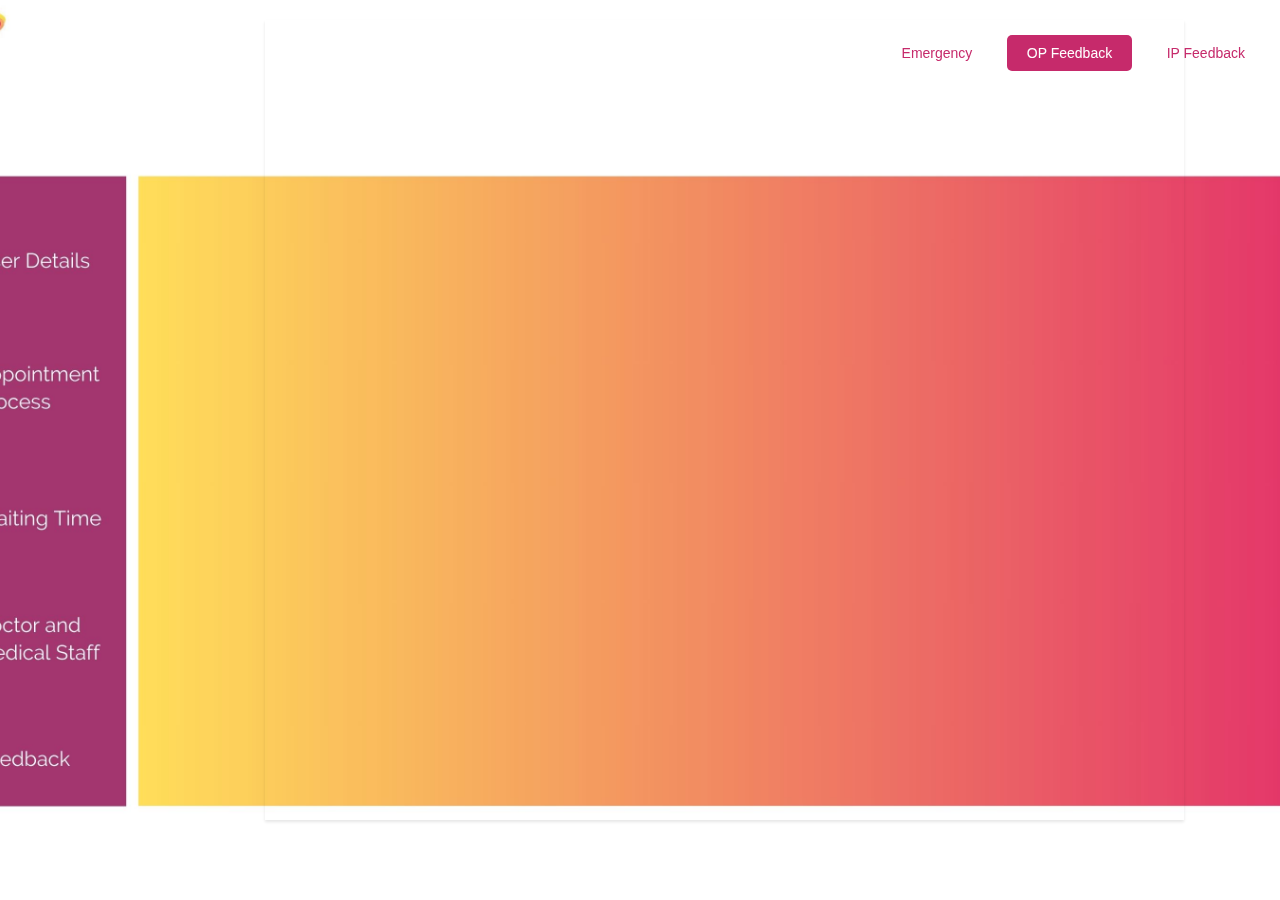
==== index.html @ d98927ca "Update index.html" ====
<!DOCTYPE html>
<html lang="en">
<head>
  <meta charset="UTF-8">
  <meta name="viewport" content="width=device-width, initial-scale=1.0">
  <link rel="stylesheet" href="styles.css">
</head>
<body>
  <div class="header">
    <div class="button-container">
      <button onclick="window.location.href='#emergency'">Emergency</button>
      <button class="selected" onclick="window.location.href='index.html'">OP Feedback</button>
      <button onclick="window.location.href='ip.html'">IP Feedback</button>
    </div>
    <div class="hamburger-menu" onclick="toggleMenu()">
      &#9776; <!-- Unicode character for hamburger icon -->
    </div>
    <div class="menu" id="menu">
      <a href="ip.html">IP Feedback</a>
      <a href="index.html">OP Feedback</a>
      <a href="#emergency">Emergency</a>
    </div>
  </div>
  <div class="form-container">
    <iframe src="https://docs.google.com/forms/d/e/1FAIpQLSf1iOkuk7VmkB-FxjUbXRLW5ra9KPJwIpSm-wuYe2x6oVSfug/viewform?usp=sf_link"></iframe>
  </div>
  <script src="script.js"></script>
</body>
</html>
---- styles.css ----
body {
  font-family: Arial, sans-serif;
  background-color: white;
  background-image: url('bkg.jpg');
  background-size: cover; /* Cover the whole page */
  background-repeat: no-repeat; /* Do not repeat the background image */
  background-position: center; /* Center the background image */
  margin: 0;
  padding: 0;
}

.header {
  text-align: center;
  margin-bottom: 20px;
  position: relative;
}

.header img {
  width: 100%;
  height: auto;
  max-width: none; /* Ensures the image is not restricted by a max width */
}

.button-container {
  position: absolute;
  top: 10px;
  right: 10px;
}

.button-container button {
  background-color: transparent; /* Transparent background */
  color: #c62a6b; /* Red text color */
  border: 2px #c62a6b; /* Red border */
  padding: 10px 20px;
  text-align: center;
  text-decoration: none;
  display: inline-block;
  font-size: 14px;
  margin: 5px;
  cursor: pointer;
  border-radius: 5px;
  transition: background-color 0.3s, color 0.3s;
}

.button-container button.selected {
  background-color: #c62a6b; /* Red background */
  color: white; /* White text */
}

.button-container button:hover {
  background-color: #c62a6b; /* Red background on hover */
  color: #f6c53e; /* Yellow text on hover */
}

.hamburger-menu {
  display: none;
  font-size: 30px;
  cursor: pointer;
  position: absolute;
  top: 10px;
  right: 10px;
}

.menu {
  display: none;
  flex-direction: column;
  position: absolute;
  top: 50px;
  right: 10px;
  background-color: #c62a6b;
  border: 2px #c62a6b;
  padding: 10px;
  z-index: 10;
}

.menu a {
  color: #c62a6b;
  text-decoration: none;
  padding: 10px;
  text-align: center;
  display: block;
}

.menu a:hover {
  background-color: #f6c53e;
  color: white;
}

@media (max-width: 600px) {
  .button-container {
    display: none;
  }
  .hamburger-menu {
    display: block;
  }
}

h1 {
  text-align: center;
  color: #333;
  margin: 20px 0;
}

.form-container {
  display: flex;
  justify-content: center;
  align-items: center;
  flex-direction: column;
  padding: 0 20px;
  padding-left: 5cm; /* Add left padding of 5 cm */
  margin-left: 2cm; /* Reduce size by 2 cm on the left */
  margin-right: 2cm; /* Reduce size by 2 cm on the right */
}

iframe {
  width: 100%;
  height: 800px;
  border: none;
  box-shadow: 0 2px 3px rgba(0,0,0,0.1);
}
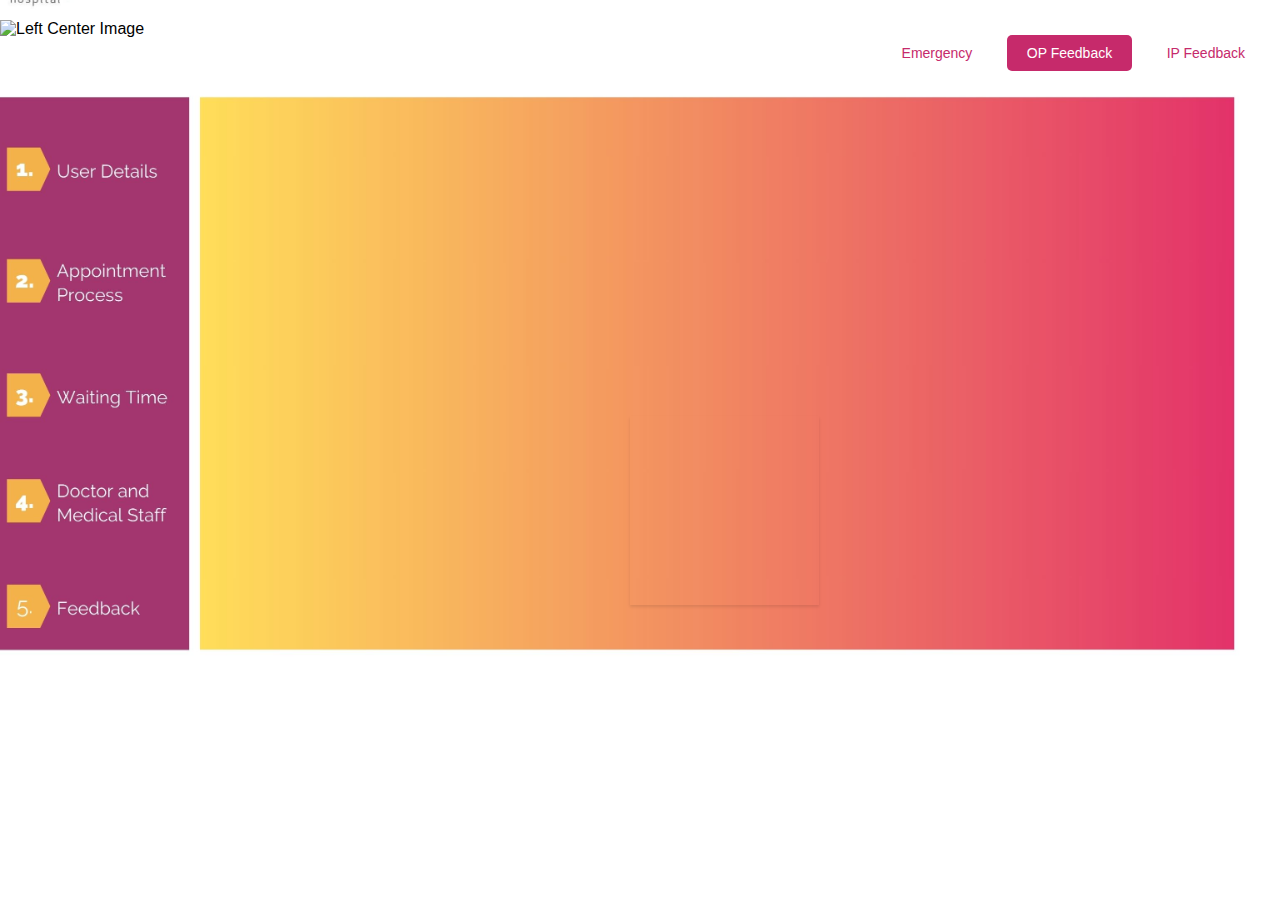
==== commit b1e3193a: "Update index.html" ====
--- a/index.html
+++ b/index.html
@@ -21,6 +21,8 @@
       <a href="#emergency">Emergency</a>
     </div>
   </div>
+    <div class="main-content">
+    <img src="bkg.png" alt="Left Center Image" class="left-center-image">
   <div class="form-container">
     <iframe src="https://docs.google.com/forms/d/e/1FAIpQLSf1iOkuk7VmkB-FxjUbXRLW5ra9KPJwIpSm-wuYe2x6oVSfug/viewform?usp=sf_link"></iframe>
   </div>
--- a/styles.css
+++ b/styles.css
@@ -108,13 +108,15 @@
   flex-direction: column;
   padding: 0 20px;
   padding-left: 5cm; /* Add left padding of 5 cm */
+  padding-top: 10cm; /* Add left padding of 5 cm */
+
   margin-left: 2cm; /* Reduce size by 2 cm on the left */
   margin-right: 2cm; /* Reduce size by 2 cm on the right */
 }
 
 iframe {
-  width: 100%;
-  height: 800px;
+  width: 5cm; /* Set width to 15 cm */
+  height: 5cm; /* Set height to 25 cm */
   border: none;
-  box-shadow: 0 2px 3px rgba(0,0,0,0.1);
+  box-shadow: 0 2px 3px rgba(0, 0, 0, 0.1);
 }
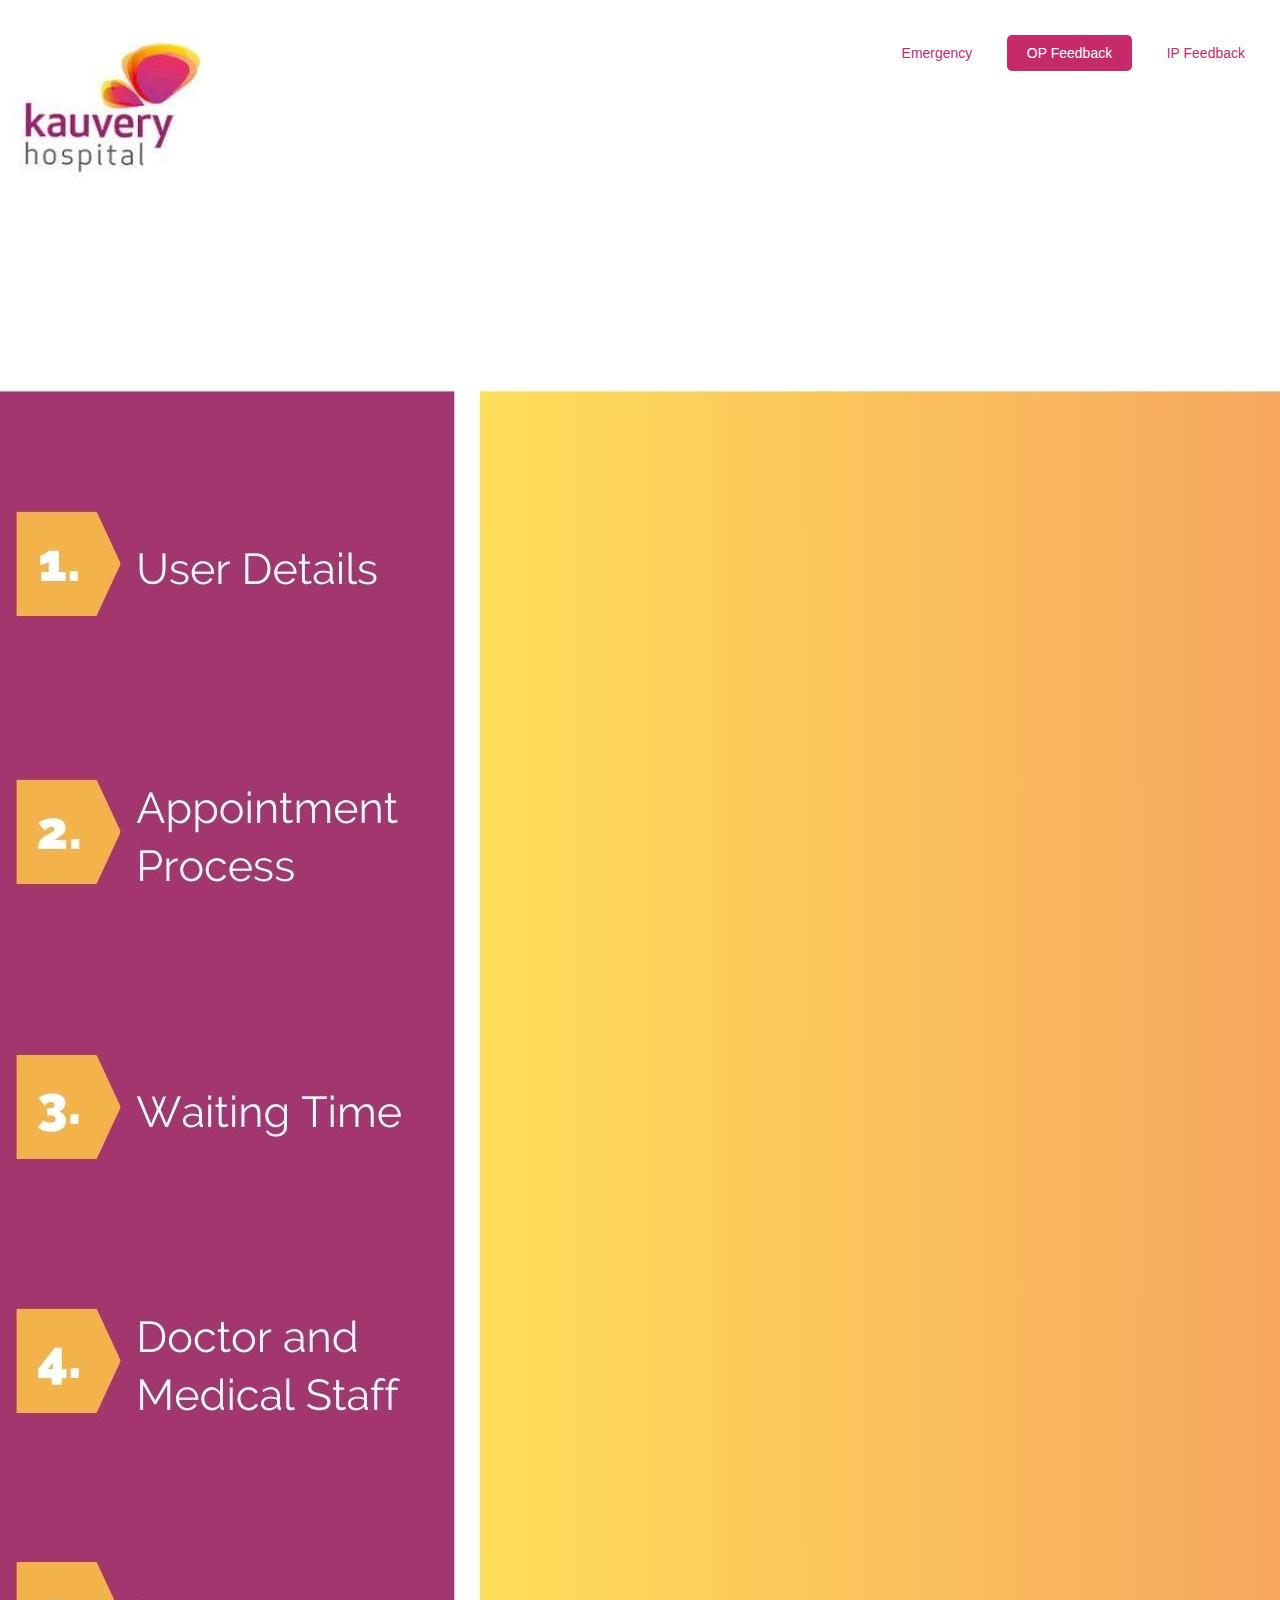
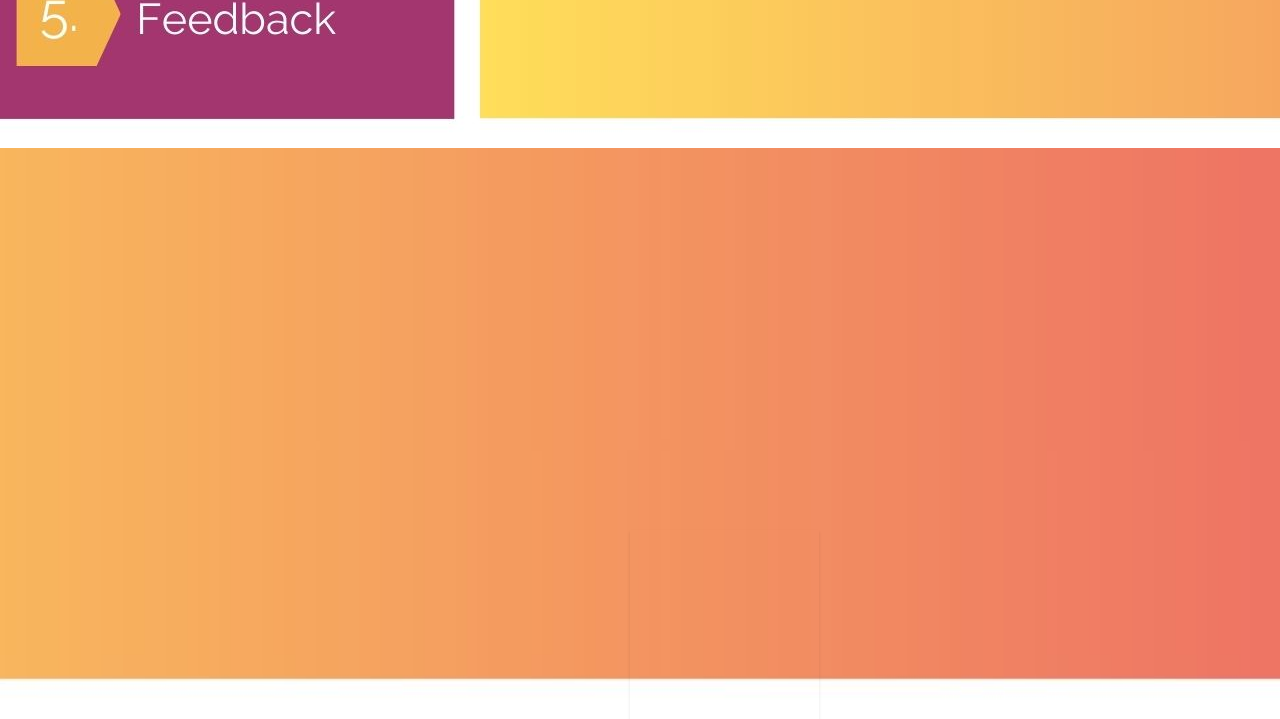
==== commit 00ae62d7: "Update index.html" ====
--- a/index.html
+++ b/index.html
@@ -22,7 +22,7 @@
     </div>
   </div>
     <div class="main-content">
-    <img src="bkg.png" alt="Left Center Image" class="left-center-image">
+    <img src="bkg.jpg" alt="Left Center Image" class="left-center-image">
   <div class="form-container">
     <iframe src="https://docs.google.com/forms/d/e/1FAIpQLSf1iOkuk7VmkB-FxjUbXRLW5ra9KPJwIpSm-wuYe2x6oVSfug/viewform?usp=sf_link"></iframe>
   </div>
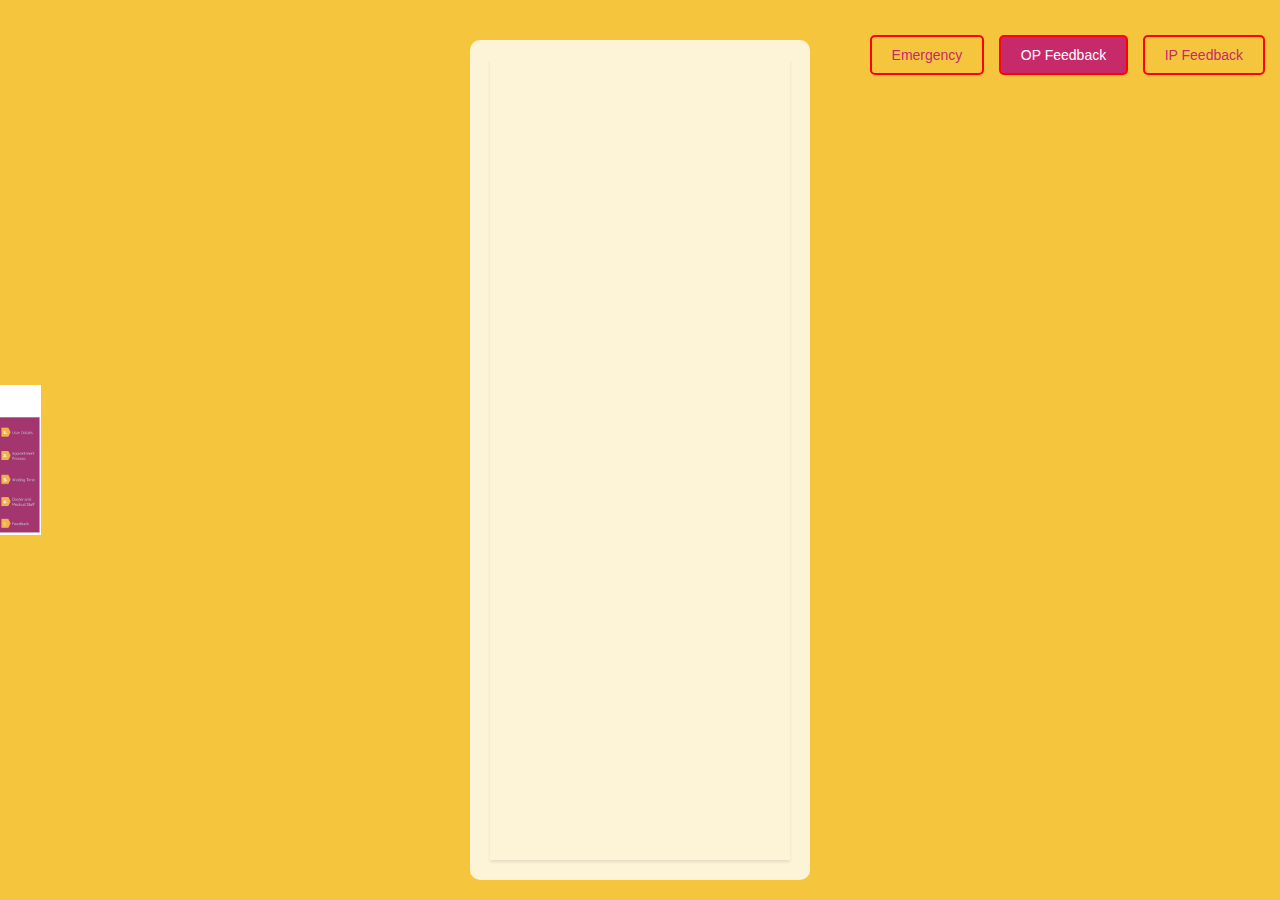
==== commit 1a77679e: "Update index.html" ====
--- a/index.html
+++ b/index.html
@@ -3,29 +3,32 @@
 <head>
   <meta charset="UTF-8">
   <meta name="viewport" content="width=device-width, initial-scale=1.0">
+  <meta name="description" content="Outpatient feedback system with emergency contacts and inpatient feedback options.">
   <link rel="stylesheet" href="styles.css">
+  <title>Feedback System</title>
 </head>
 <body>
-  <div class="header">
+  <header class="header">
     <div class="button-container">
       <button onclick="window.location.href='#emergency'">Emergency</button>
       <button class="selected" onclick="window.location.href='index.html'">OP Feedback</button>
       <button onclick="window.location.href='ip.html'">IP Feedback</button>
     </div>
-    <div class="hamburger-menu" onclick="toggleMenu()">
+    <div class="hamburger-menu" onclick="toggleMenu()" aria-label="Menu">
       &#9776; <!-- Unicode character for hamburger icon -->
     </div>
-    <div class="menu" id="menu">
+    <nav class="menu" id="menu">
       <a href="ip.html">IP Feedback</a>
       <a href="index.html">OP Feedback</a>
       <a href="#emergency">Emergency</a>
+    </nav>
+  </header>
+  <main class="main-content">
+    <img src="bkg.jpg" alt="Background Image" class="left-center-image">
+    <div class="form-container">
+      <iframe src="https://docs.google.com/forms/d/e/1FAIpQLSf1iOkuk7VmkB-FxjUbXRLW5ra9KPJwIpSm-wuYe2x6oVSfug/viewform?usp=sf_link" title="Feedback Form"></iframe>
     </div>
-  </div>
-    <div class="main-content">
-    <img src="bkg.jpg" alt="Left Center Image" class="left-center-image">
-  <div class="form-container">
-    <iframe src="https://docs.google.com/forms/d/e/1FAIpQLSf1iOkuk7VmkB-FxjUbXRLW5ra9KPJwIpSm-wuYe2x6oVSfug/viewform?usp=sf_link"></iframe>
-  </div>
+  </main>
   <script src="script.js"></script>
 </body>
 </html>
--- a/styles.css
+++ b/styles.css
@@ -1,10 +1,6 @@
 body {
   font-family: Arial, sans-serif;
-  background-color: white;
-  background-image: url('bkg.jpg');
-  background-size: cover; /* Cover the whole page */
-  background-repeat: no-repeat; /* Do not repeat the background image */
-  background-position: center; /* Center the background image */
+  background-color: #f6c53e;
   margin: 0;
   padding: 0;
 }
@@ -30,7 +26,7 @@
 .button-container button {
   background-color: transparent; /* Transparent background */
   color: #c62a6b; /* Red text color */
-  border: 2px #c62a6b; /* Red border */
+  border: 2px solid red; /* Red border */
   padding: 10px 20px;
   text-align: center;
   text-decoration: none;
@@ -67,14 +63,14 @@
   position: absolute;
   top: 50px;
   right: 10px;
-  background-color: #c62a6b;
-  border: 2px #c62a6b;
+  background-color: white;
+  border: 2px solid red;
   padding: 10px;
   z-index: 10;
 }
 
 .menu a {
-  color: #c62a6b;
+  color: red;
   text-decoration: none;
   padding: 10px;
   text-align: center;
@@ -82,7 +78,7 @@
 }
 
 .menu a:hover {
-  background-color: #f6c53e;
+  background-color: red;
   color: white;
 }
 
@@ -101,22 +97,38 @@
   margin: 20px 0;
 }
 
+.main-content {
+  display: flex;
+  justify-content: center;
+  align-items: center;
+  position: relative;
+}
+
+.left-center-image {
+  position: absolute;
+  left: 0;
+  top: 50%;
+  transform: translateY(-50%);
+  max-width: 150px; /* Adjust as needed */
+  max-height: 150px; /* Adjust as needed */
+}
+
 .form-container {
   display: flex;
   justify-content: center;
   align-items: center;
   flex-direction: column;
-  padding: 0 20px;
-  padding-left: 5cm; /* Add left padding of 5 cm */
-  padding-top: 10cm; /* Add left padding of 5 cm */
-
-  margin-left: 2cm; /* Reduce size by 2 cm on the left */
-  margin-right: 2cm; /* Reduce size by 2 cm on the right */
+  padding: 20px;
+  background-color: rgba(255, 255, 255, 0.8); /* Semi-transparent background for the form container */
+  border-radius: 10px; /* Rounded corners */
+  margin: 20px 2cm; /* Reduce size by 2 cm on the left and right */
 }
 
 iframe {
-  width: 5cm; /* Set width to 15 cm */
-  height: 5cm; /* Set height to 25 cm */
+  width: 100%;
+  height: 800px;
   border: none;
-  box-shadow: 0 2px 3px rgba(0, 0, 0, 0.1);
+  box-shadow: 0 2px 3px rgba(0,0,0,0.1);
 }
+
+
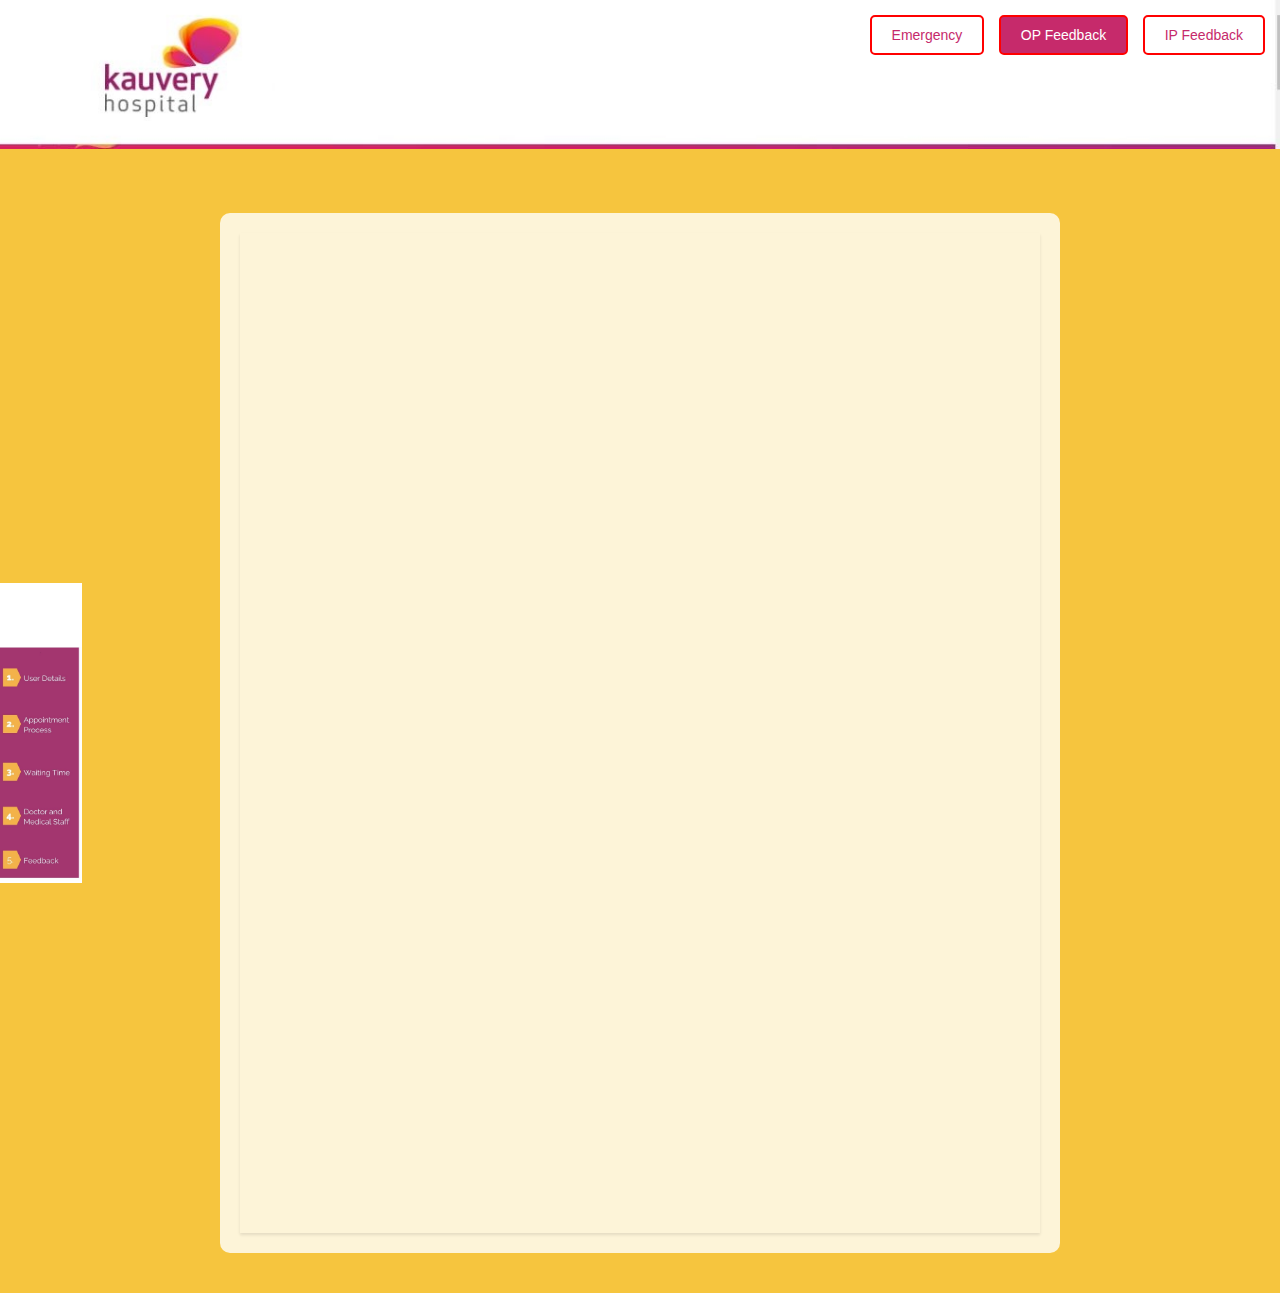
==== commit 4d59ffbc: "Update index.html" ====
--- a/index.html
+++ b/index.html
@@ -9,6 +9,7 @@
 </head>
 <body>
   <header class="header">
+     <img src="Capture.jpg" alt="Header Image" class="header-image">
     <div class="button-container">
       <button onclick="window.location.href='#emergency'">Emergency</button>
       <button class="selected" onclick="window.location.href='index.html'">OP Feedback</button>
--- a/styles.css
+++ b/styles.css
@@ -102,6 +102,7 @@
   justify-content: center;
   align-items: center;
   position: relative;
+  padding: 20px; /* Add padding to separate from the header */
 }
 
 .left-center-image {
@@ -109,8 +110,9 @@
   left: 0;
   top: 50%;
   transform: translateY(-50%);
-  max-width: 150px; /* Adjust as needed */
-  max-height: 150px; /* Adjust as needed */
+  max-width: 300px; /* Adjust as needed */
+  max-height: 300px; /* Adjust as needed */
+  z-index: -1; /* Ensure it's behind other content */
 }
 
 .form-container {
@@ -125,8 +127,8 @@
 }
 
 iframe {
-  width: 100%;
-  height: 800px;
+  width: 800px; /* Increased width */
+  height: 1000px; /* Increased height */
   border: none;
   box-shadow: 0 2px 3px rgba(0,0,0,0.1);
 }
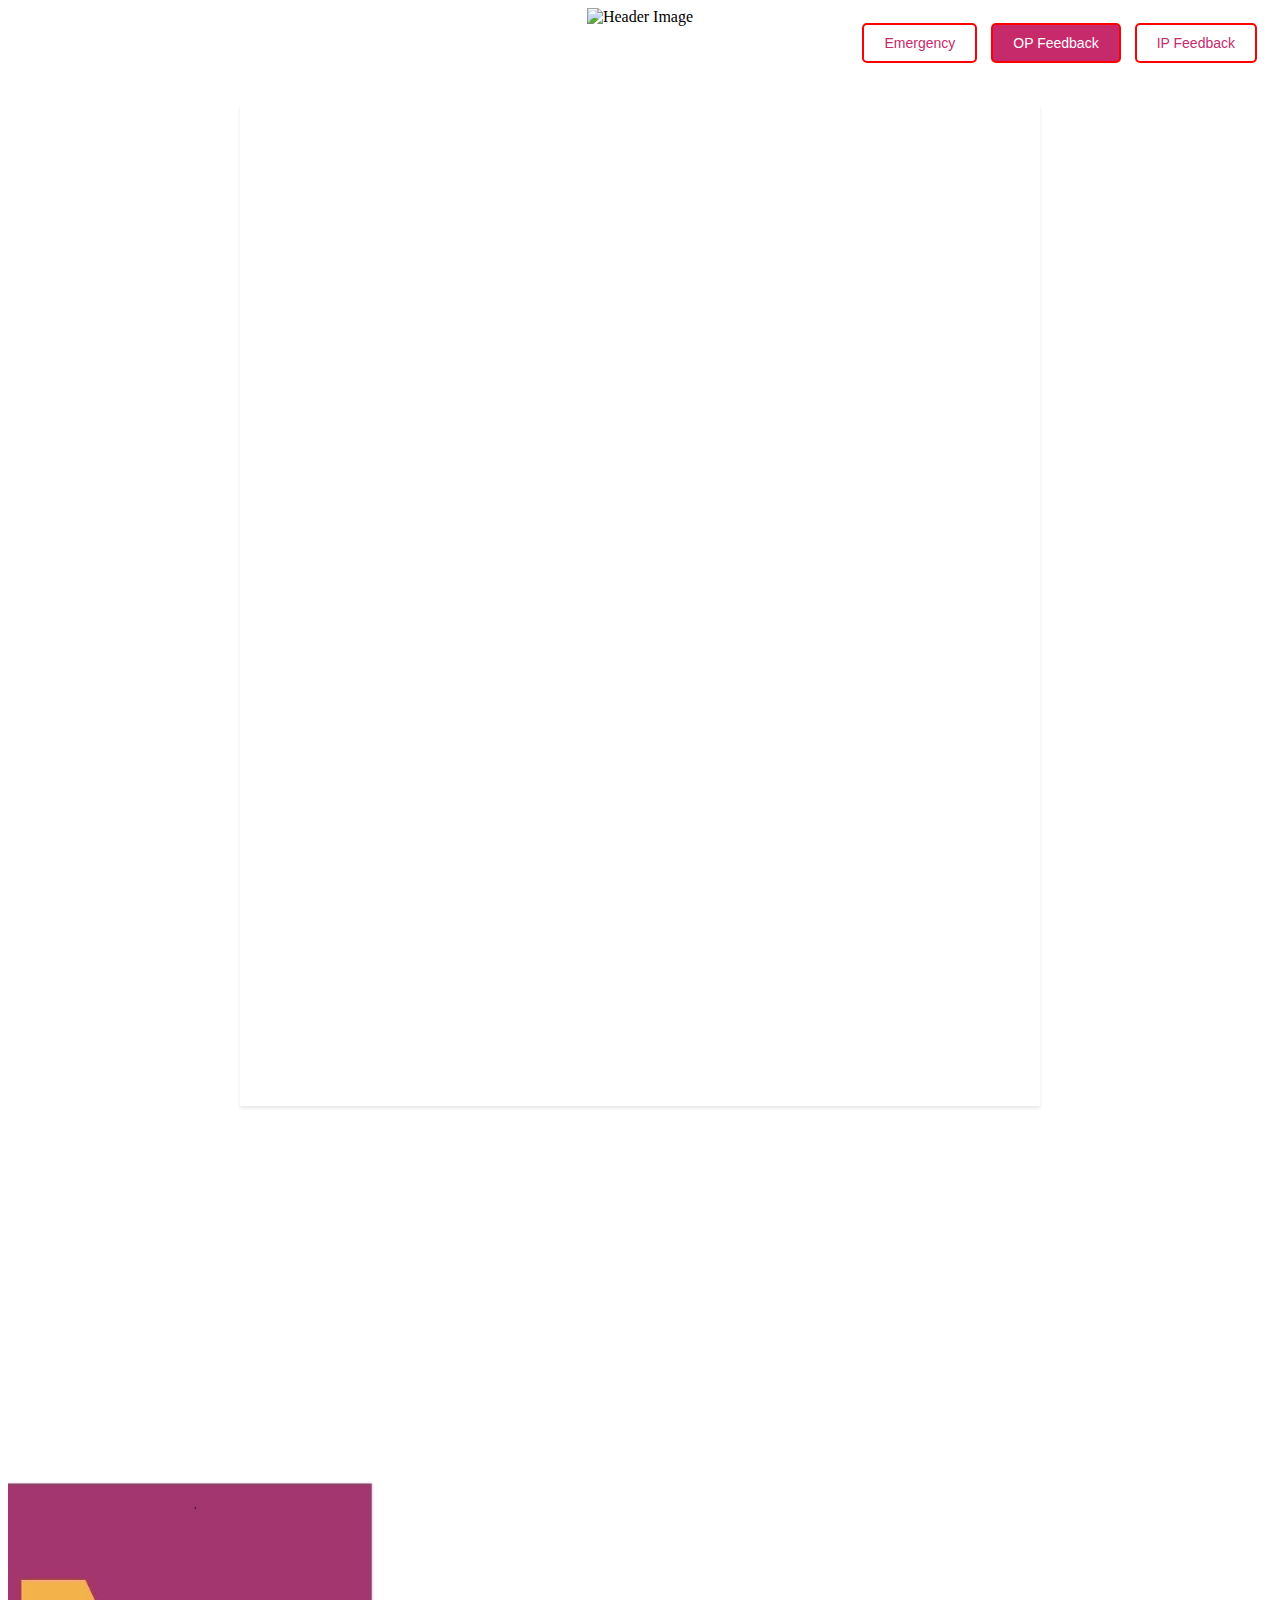
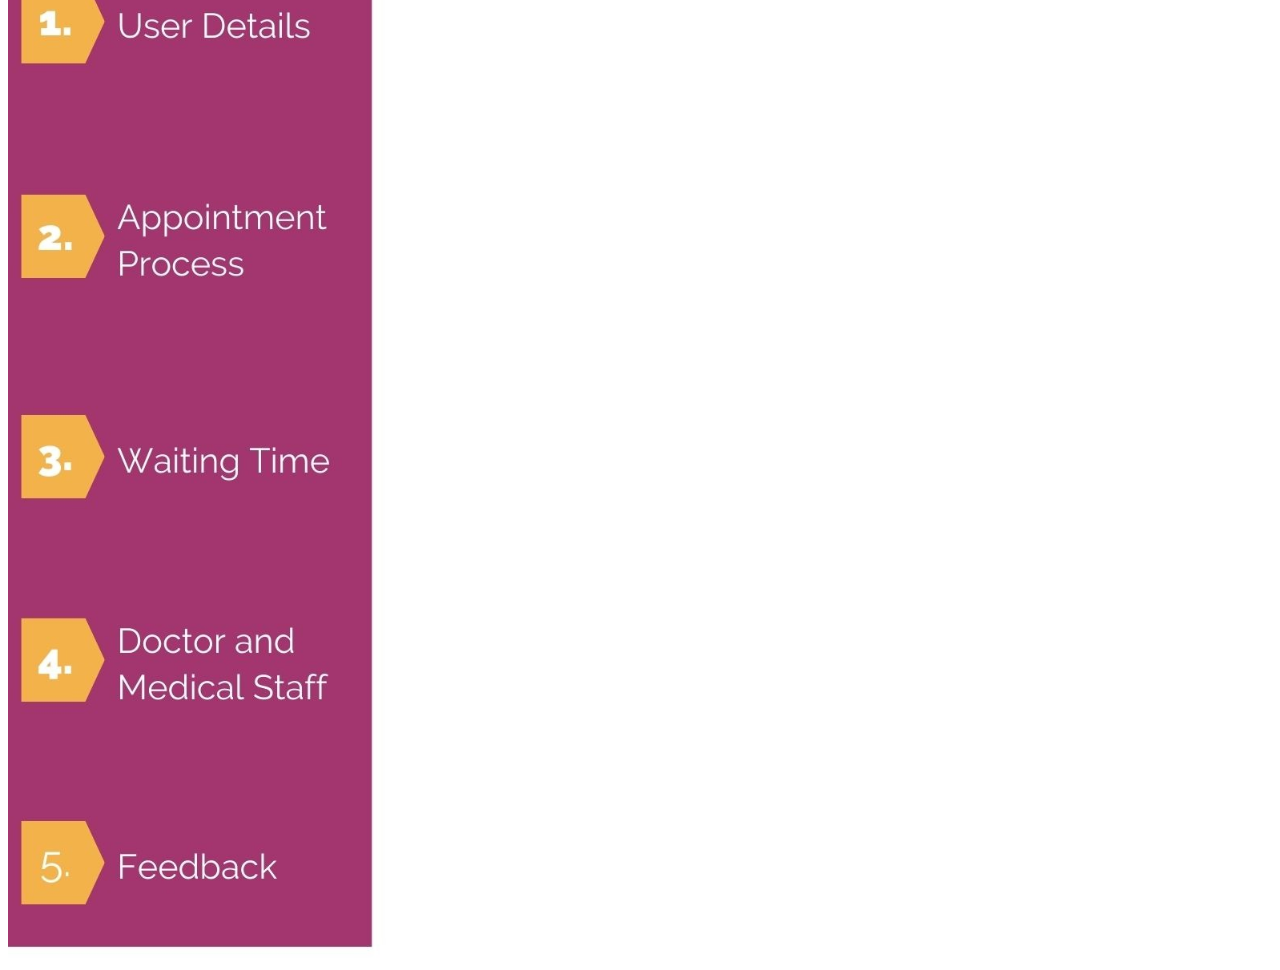
==== commit 9101a5c6: "Update index.html" ====
--- a/index.html
+++ b/index.html
@@ -9,7 +9,7 @@
 </head>
 <body>
   <header class="header">
-     <img src="Capture.jpg" alt="Header Image" class="header-image">
+    <img src="header-image.jpg" alt="Header Image" class="header-image">
     <div class="button-container">
       <button onclick="window.location.href='#emergency'">Emergency</button>
       <button class="selected" onclick="window.location.href='index.html'">OP Feedback</button>
@@ -25,7 +25,7 @@
     </nav>
   </header>
   <main class="main-content">
-    <img src="bkg.jpg" alt="Background Image" class="left-center-image">
+    <img src="bkg.jpg" alt="Background Image" class="left-center-image"> <!-- Image placed here -->
     <div class="form-container">
       <iframe src="https://docs.google.com/forms/d/e/1FAIpQLSf1iOkuk7VmkB-FxjUbXRLW5ra9KPJwIpSm-wuYe2x6oVSfug/viewform?usp=sf_link" title="Feedback Form"></iframe>
     </div>
--- a/styles.css
+++ b/styles.css
@@ -1,4 +1,4 @@
-body {
+bbody {
   font-family: Arial, sans-serif;
   background-color: #f6c53e;
   margin: 0;
@@ -11,10 +11,9 @@
   position: relative;
 }
 
-.header img {
+.header img.header-image {
   width: 100%;
   height: auto;
-  max-width: none; /* Ensures the image is not restricted by a max width */
 }
 
 .button-container {
@@ -100,7 +99,7 @@
 .main-content {
   display: flex;
   justify-content: center;
-  align-items: center;
+  align-items: flex-start; /* Align items to the start to keep them aligned at the top */
   position: relative;
   padding: 20px; /* Add padding to separate from the header */
 }
@@ -108,10 +107,10 @@
 .left-center-image {
   position: absolute;
   left: 0;
-  top: 50%;
-  transform: translateY(-50%);
-  max-width: 300px; /* Adjust as needed */
-  max-height: 300px; /* Adjust as needed */
+  top: calc(100% + 20px); /* Start from the bottom of the header and include margin-bottom */
+  width: calc(100% - 820px); /* Width calculation to align with the iframe */
+  max-width: 10cm; /* Set maximum width to 10 cm */
+  height: auto;
   z-index: -1; /* Ensure it's behind other content */
 }
 
@@ -133,4 +132,3 @@
   box-shadow: 0 2px 3px rgba(0,0,0,0.1);
 }
 
-
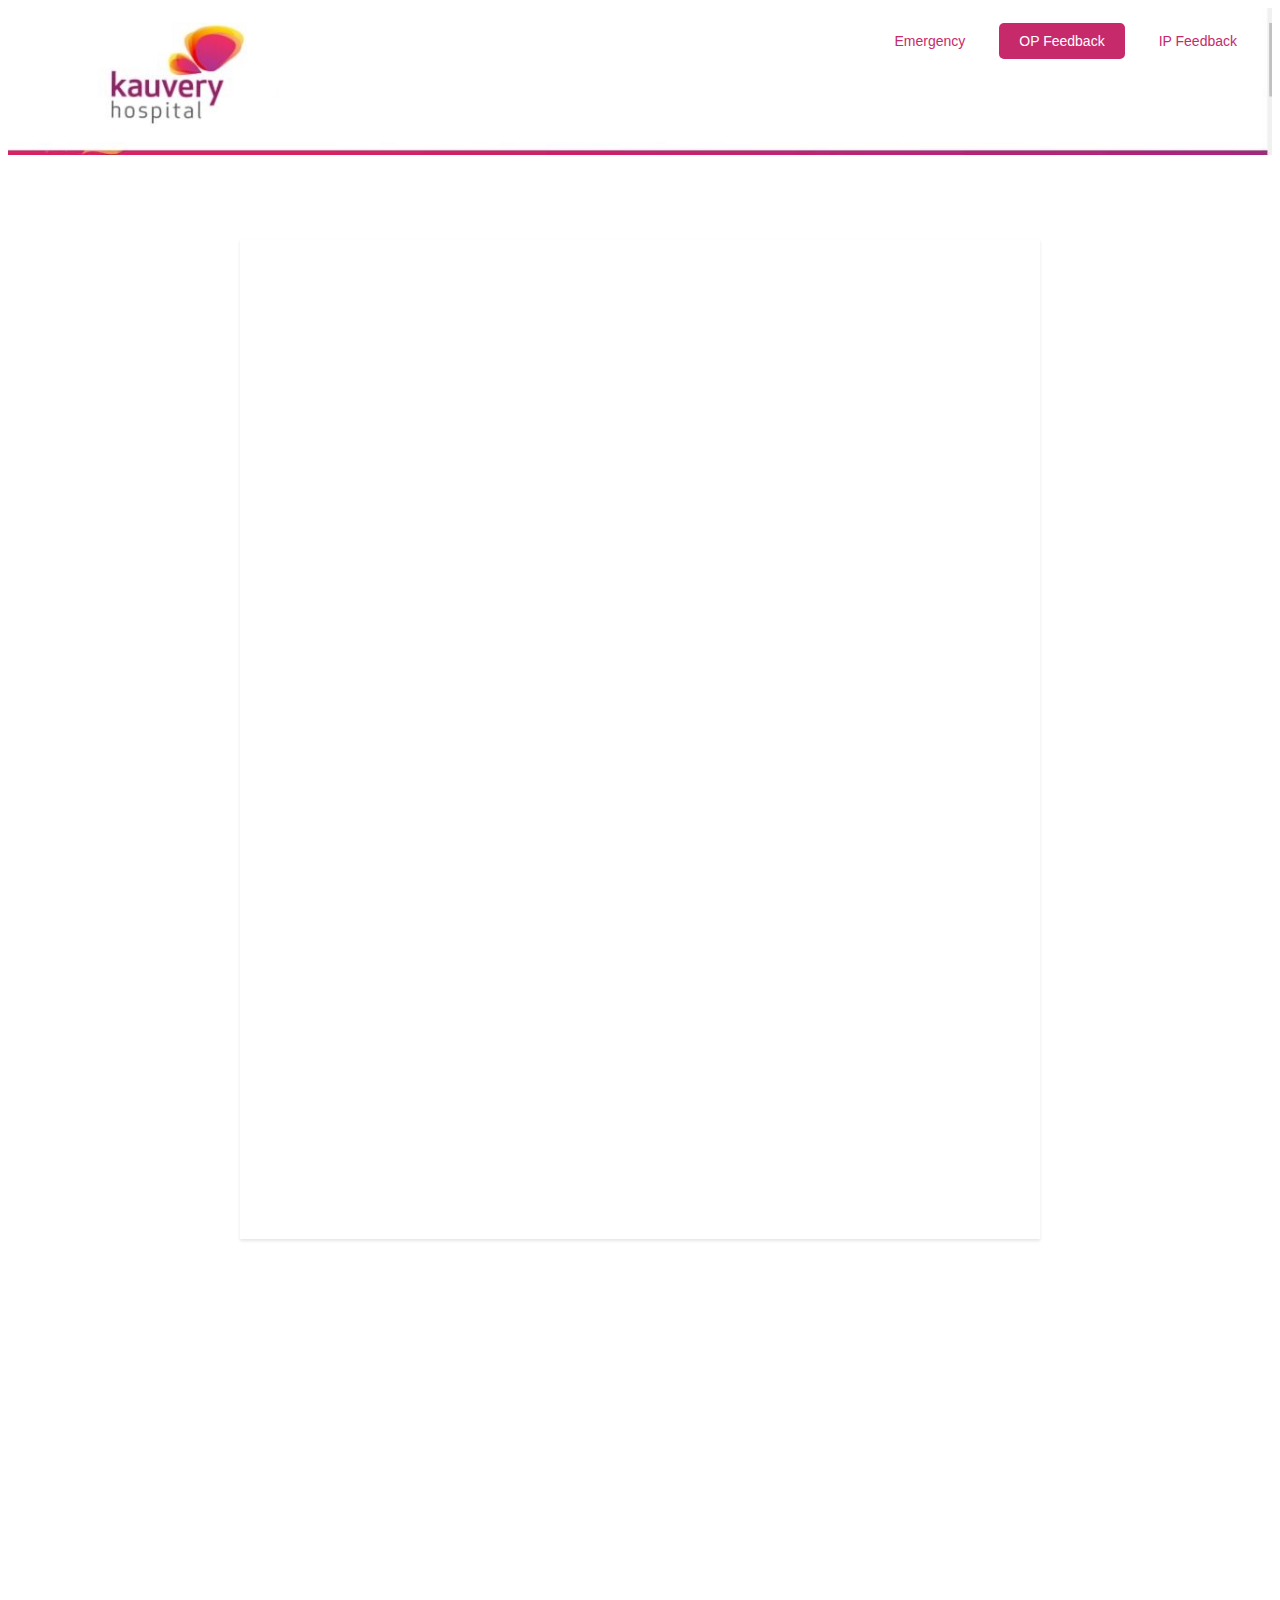
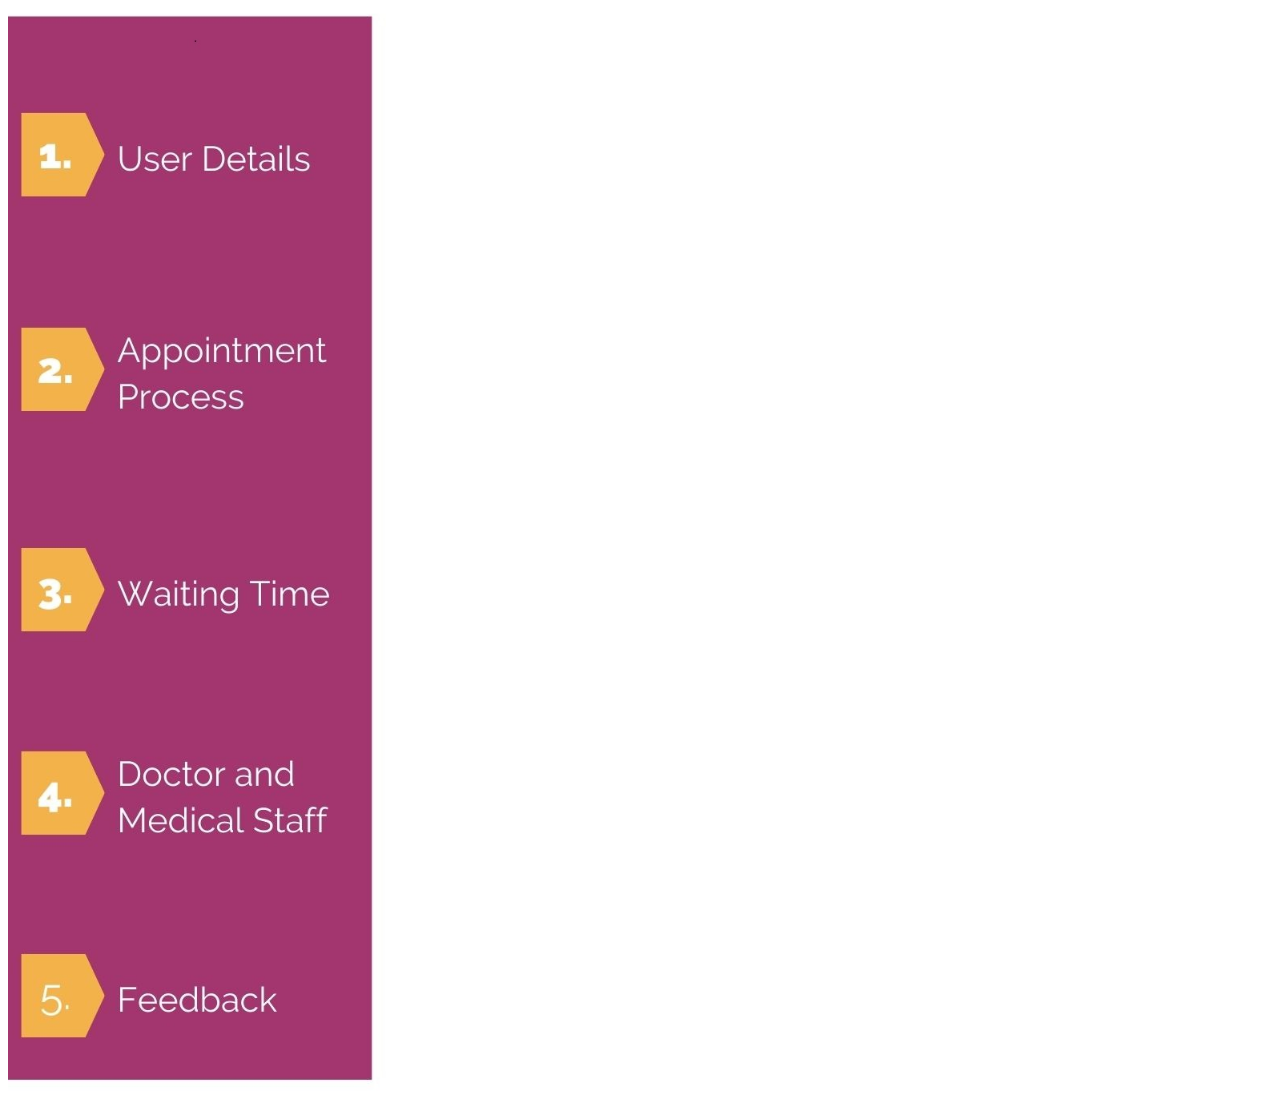
==== commit 2d58c688: "Update index.html" ====
--- a/index.html
+++ b/index.html
@@ -9,7 +9,7 @@
 </head>
 <body>
   <header class="header">
-    <img src="header-image.jpg" alt="Header Image" class="header-image">
+    <img src="Capture.jpg" alt="Header Image" class="header-image">
     <div class="button-container">
       <button onclick="window.location.href='#emergency'">Emergency</button>
       <button class="selected" onclick="window.location.href='index.html'">OP Feedback</button>
--- a/styles.css
+++ b/styles.css
@@ -25,7 +25,7 @@
 .button-container button {
   background-color: transparent; /* Transparent background */
   color: #c62a6b; /* Red text color */
-  border: 2px solid red; /* Red border */
+  border: 2px #c62a6b; /* Red border */
   padding: 10px 20px;
   text-align: center;
   text-decoration: none;
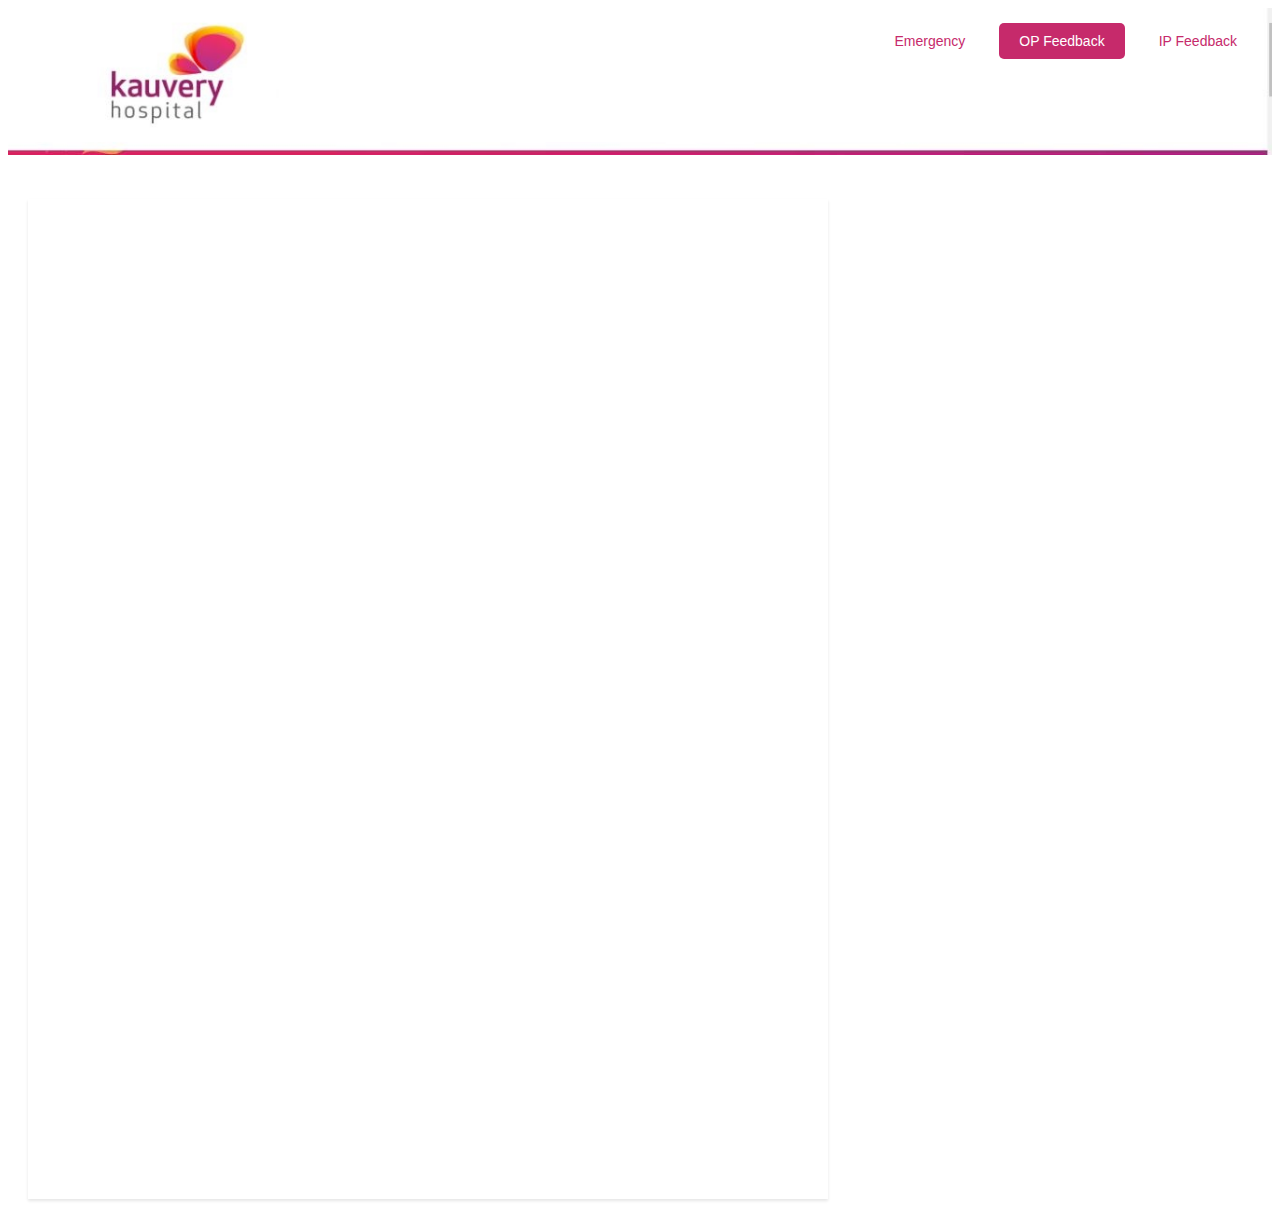
==== commit 30171c63: "Update index.html" ====
--- a/index.html
+++ b/index.html
@@ -25,7 +25,6 @@
     </nav>
   </header>
   <main class="main-content">
-    <img src="bkg.jpg" alt="Background Image" class="left-center-image"> <!-- Image placed here -->
     <div class="form-container">
       <iframe src="https://docs.google.com/forms/d/e/1FAIpQLSf1iOkuk7VmkB-FxjUbXRLW5ra9KPJwIpSm-wuYe2x6oVSfug/viewform?usp=sf_link" title="Feedback Form"></iframe>
     </div>
--- a/styles.css
+++ b/styles.css
@@ -96,34 +96,29 @@
   margin: 20px 0;
 }
 
+
 .main-content {
-  display: flex;
-  justify-content: center;
-  align-items: flex-start; /* Align items to the start to keep them aligned at the top */
-  position: relative;
-  padding: 20px; /* Add padding to separate from the header */
+  display: grid;
+  grid-template-columns: minmax(auto, 10cm) 1fr;
+  gap: 20px;
+  align-items: start;
+  padding: 20px;
 }
 
 .left-center-image {
-  position: absolute;
-  left: 0;
-  top: calc(100% + 20px); /* Start from the bottom of the header and include margin-bottom */
-  width: calc(100% - 820px); /* Width calculation to align with the iframe */
+  width: 100%;
+  height: auto;
+  max-width: 10cm; /* Set maximum width to 10 cm */
+}
+
+
+.left-center-image {
+  flex: 1; /* Allow the image to take the remaining space */
   max-width: 10cm; /* Set maximum width to 10 cm */
   height: auto;
-  z-index: -1; /* Ensure it's behind other content */
+  margin-right: 20px; /* Add some margin to the right of the image */
 }
 
-.form-container {
-  display: flex;
-  justify-content: center;
-  align-items: center;
-  flex-direction: column;
-  padding: 20px;
-  background-color: rgba(255, 255, 255, 0.8); /* Semi-transparent background for the form container */
-  border-radius: 10px; /* Rounded corners */
-  margin: 20px 2cm; /* Reduce size by 2 cm on the left and right */
-}
 
 iframe {
   width: 800px; /* Increased width */
